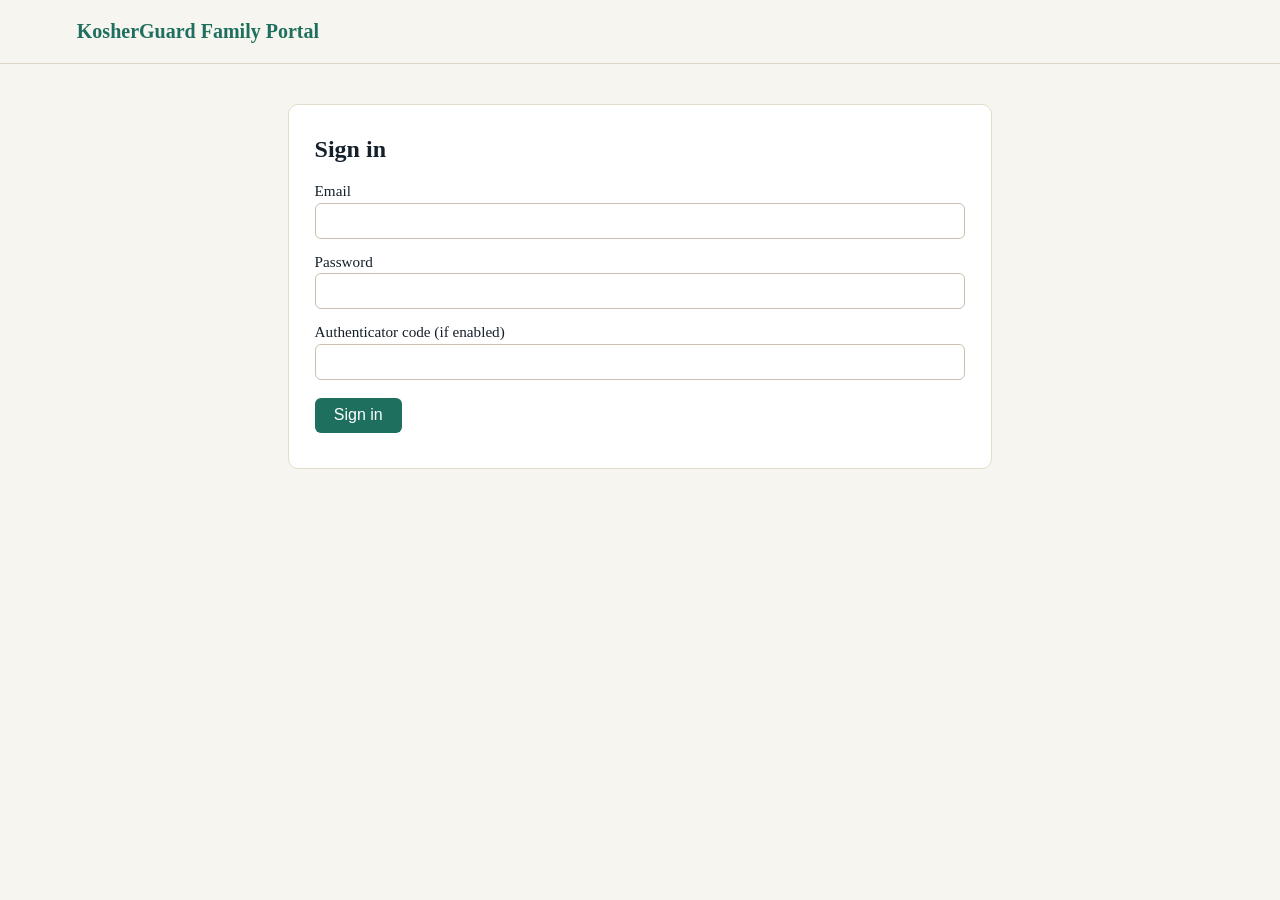
==== portal/index.html @ 121209ce "Milestone 2: family portal page" ====
<!DOCTYPE html>
<html lang="en">
<head>
<meta charset="utf-8">
<meta name="viewport" content="width=device-width, initial-scale=1">
<title>KosherGuard Family Portal</title>
<style>
:root { --ink:#16202b; --accent:#1f6f5f; --paper:#f7f5f0; }
* { box-sizing: border-box; margin: 0; }
body { font-family: Georgia, serif; color: var(--ink); background: var(--paper); line-height: 1.55; }
header { padding: 1rem 6vw; border-bottom: 1px solid #ddd5c5; display:flex; justify-content:space-between; }
.logo { font-weight: bold; color: var(--accent); font-size: 1.25rem; }
main { max-width: 46rem; margin: 2.5rem auto; padding: 0 1rem; }
.panel { background:#fff; border:1px solid #e2dccb; border-radius:10px; padding:1.6rem; margin-bottom:1.4rem; }
label { display:block; margin:.7rem 0 .2rem; font-size:.95rem; }
input { width:100%; padding:.5rem; border:1px solid #c9c2b0; border-radius:6px; font-size:1rem; }
button { background:var(--accent); color:#fff; border:0; padding:.55rem 1.2rem; border-radius:6px; font-size:1rem; margin-top:.9rem; cursor:pointer; }
table { width:100%; border-collapse:collapse; margin-top:.8rem; }
th, td { text-align:left; padding:.45rem .3rem; border-bottom:1px solid #eee5d3; font-size:.95rem; }
.error { color:#a33; margin-top:.6rem; }
.hidden { display:none; }
</style>
</head>
<body>
<header><div class="logo">KosherGuard Family Portal</div><div id="who"></div></header>
<main>
  <section class="panel" id="login-panel">
    <h2>Sign in</h2>
    <form id="login-form">
      <label>Email <input id="email" type="email" required autocomplete="username"></label>
      <label>Password <input id="password" type="password" required autocomplete="current-password"></label>
      <label>Authenticator code (if enabled) <input id="totp" inputmode="numeric" autocomplete="one-time-code"></label>
      <button type="submit">Sign in</button>
      <div class="error" id="login-error"></div>
    </form>
  </section>
  <section class="panel hidden" id="devices-panel">
    <h2>Your devices</h2>
    <table id="devices"><thead><tr><th>Name</th><th>State</th></tr></thead><tbody></tbody></table>
  </section>
  <section class="panel hidden" id="policies-panel">
    <h2>Family policies</h2>
    <table id="policies"><thead><tr><th>Name</th><th>Default action</th><th>Enabled</th></tr></thead><tbody></tbody></table>
    <button id="signout">Sign out</button>
  </section>
</main>
<script src="/portal/app.js"></script>
</body>
      </html>
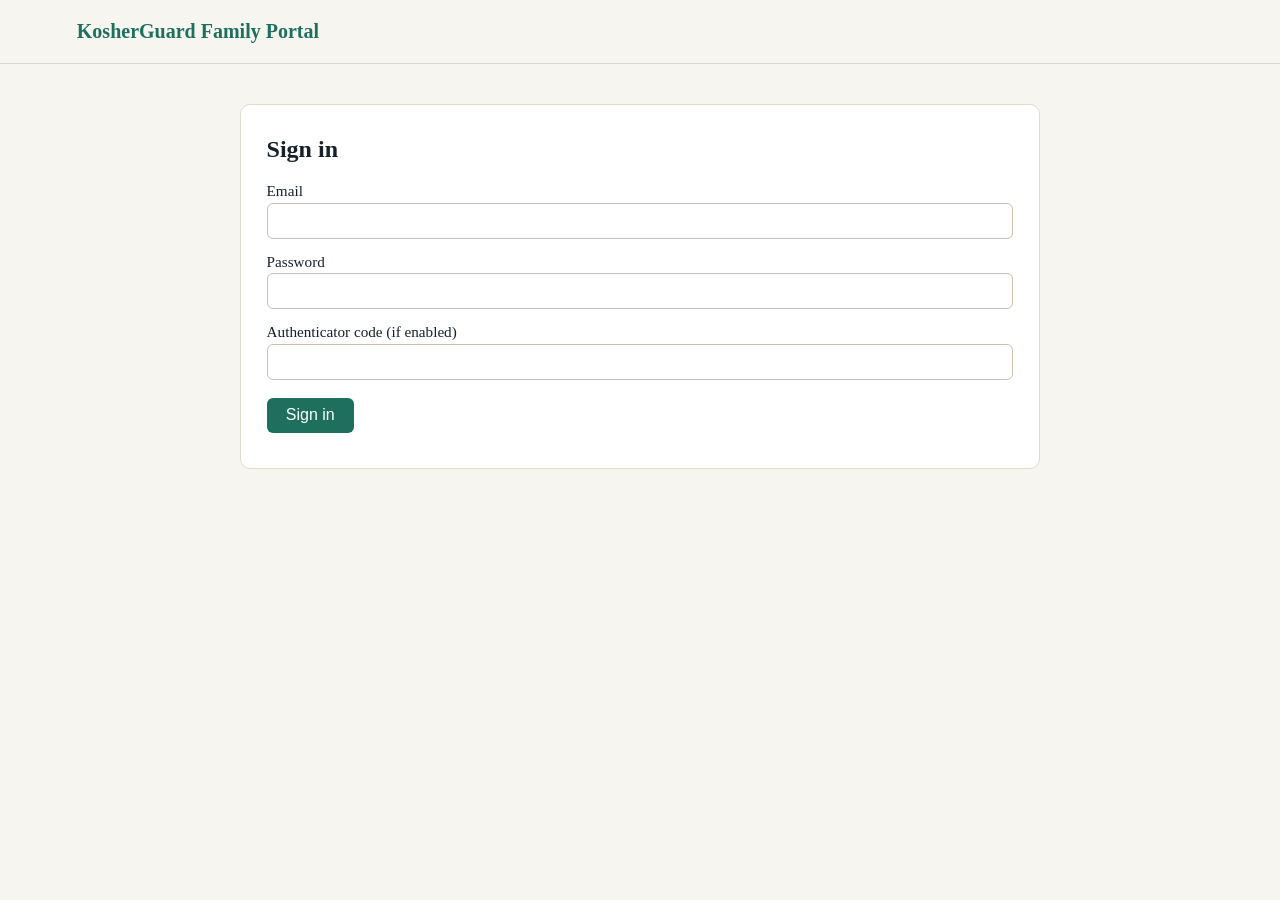
==== commit af931acd: "fix(build): republish portal/index.html with verified content" ====
--- a/portal/index.html
+++ b/portal/index.html
@@ -10,14 +10,19 @@
 body { font-family: Georgia, serif; color: var(--ink); background: var(--paper); line-height: 1.55; }
 header { padding: 1rem 6vw; border-bottom: 1px solid #ddd5c5; display:flex; justify-content:space-between; }
 .logo { font-weight: bold; color: var(--accent); font-size: 1.25rem; }
-main { max-width: 46rem; margin: 2.5rem auto; padding: 0 1rem; }
+main { max-width: 52rem; margin: 2.5rem auto; padding: 0 1rem; }
 .panel { background:#fff; border:1px solid #e2dccb; border-radius:10px; padding:1.6rem; margin-bottom:1.4rem; }
 label { display:block; margin:.7rem 0 .2rem; font-size:.95rem; }
-input { width:100%; padding:.5rem; border:1px solid #c9c2b0; border-radius:6px; font-size:1rem; }
+input, select, textarea { width:100%; padding:.5rem; border:1px solid #c9c2b0; border-radius:6px; font-size:1rem; font-family:inherit; }
 button { background:var(--accent); color:#fff; border:0; padding:.55rem 1.2rem; border-radius:6px; font-size:1rem; margin-top:.9rem; cursor:pointer; }
+button.small { padding:.2rem .6rem; font-size:.85rem; margin-top:0; }
+button.reject { background:#8a3b3b; }
 table { width:100%; border-collapse:collapse; margin-top:.8rem; }
 th, td { text-align:left; padding:.45rem .3rem; border-bottom:1px solid #eee5d3; font-size:.95rem; }
 .error { color:#a33; margin-top:.6rem; }
+.note { color:#6b6353; font-size:.85rem; margin-top:.4rem; }
+.badge { display:inline-block; padding:.05rem .5rem; border-radius:8px; font-size:.8rem; background:#e7efe9; }
+.sched { font-size:.9rem; color:#3d4650; margin:.15rem 0 0 1rem; }
 .hidden { display:none; }
 </style>
 </head>
@@ -36,14 +41,74 @@
   </section>
   <section class="panel hidden" id="devices-panel">
     <h2>Your devices</h2>
-    <table id="devices"><thead><tr><th>Name</th><th>State</th></tr></thead><tbody></tbody></table>
+    <table id="devices"><thead><tr>
+      <th>Name</th><th>State</th><th>Enrollment</th><th>Connectivity</th>
+      <th>Last confirmed update</th><th>Pending commands</th>
+    </tr></thead><tbody></tbody></table>
+    <p class="note">Connectivity and update times come from stored device
+    check-in receipts only; they are not live presence. The server does
+    not verify actual on-device enforcement.</p>
   </section>
   <section class="panel hidden" id="policies-panel">
     <h2>Family policies</h2>
-    <table id="policies"><thead><tr><th>Name</th><th>Default action</th><th>Enabled</th></tr></thead><tbody></tbody></table>
+    <p id="permitted" class="note"></p>
+    <div id="policies"></div>
+  </section>
+  <section class="panel hidden" id="exceptions-panel">
+    <h2>Exception requests</h2>
+    <form id="exception-form">
+      <label>Kind
+        <select id="ex-kind">
+          <option value="allow_domains">Allow specific domains</option>
+          <option value="disable_policy">Temporarily disable policy (owner only)</option>
+        </select>
+      </label>
+      <label>Applies to
+        <select id="ex-scope">
+          <option value="device">One device</option>
+          <option value="group">A device group</option>
+        </select>
+      </label>
+      <label id="ex-device-row">Device <select id="ex-device"></select></label>
+      <label id="ex-group-row" class="hidden">Group <select id="ex-group"></select></label>
+      <label id="ex-domains-row">Domains (one per line)
+        <textarea id="ex-domains" rows="2" placeholder="example.com"></textarea></label>
+      <label>Reason <input id="ex-reason" required maxlength="500"></label>
+      <label>Duration (minutes, 5-10080) <input id="ex-duration" type="number" min="5" max="10080" value="120" required></label>
+      <button type="submit">Request exception</button>
+      <div class="error" id="ex-error"></div>
+    </form>
+    <table id="exceptions"><thead><tr>
+      <th>What</th><th>Reason</th><th>Duration</th><th>Requested by</th>
+      <th>Status</th><th></th>
+    </tr></thead><tbody></tbody></table>
+    <p class="note">A pending request changes nothing. Only an owner, or
+    a guardian within their delegated limits, can approve a request into
+    a live exception; every decision is audited.</p>
+  </section>
+  <section class="panel hidden" id="support-panel">
+    <h2>Support</h2>
+    <form id="support-form">
+      <label>Topic
+        <select id="support-kind">
+          <option value="general">General question</option>
+          <option value="account_recovery">Account recovery</option>
+          <option value="enrollment_assistance">Enrollment assistance</option>
+          <option value="connectivity_troubleshooting">Device connectivity troubleshooting</option>
+          <option value="policy_change">Policy-change request</option>
+        </select>
+      </label>
+      <label>Subject <input id="support-subject" required maxlength="200"></label>
+      <label>Details <textarea id="support-body" rows="3" required></textarea></label>
+      <button type="submit">Send support request</button>
+      <div id="support-msg"></div>
+    </form>
+    <table id="support-requests"><thead><tr><th>Subject</th><th>Status</th></tr></thead><tbody></tbody></table>
+  </section>
+  <section class="panel hidden" id="signout-panel">
     <button id="signout">Sign out</button>
   </section>
 </main>
 <script src="/portal/app.js"></script>
 </body>
-      </html>
+</html>
